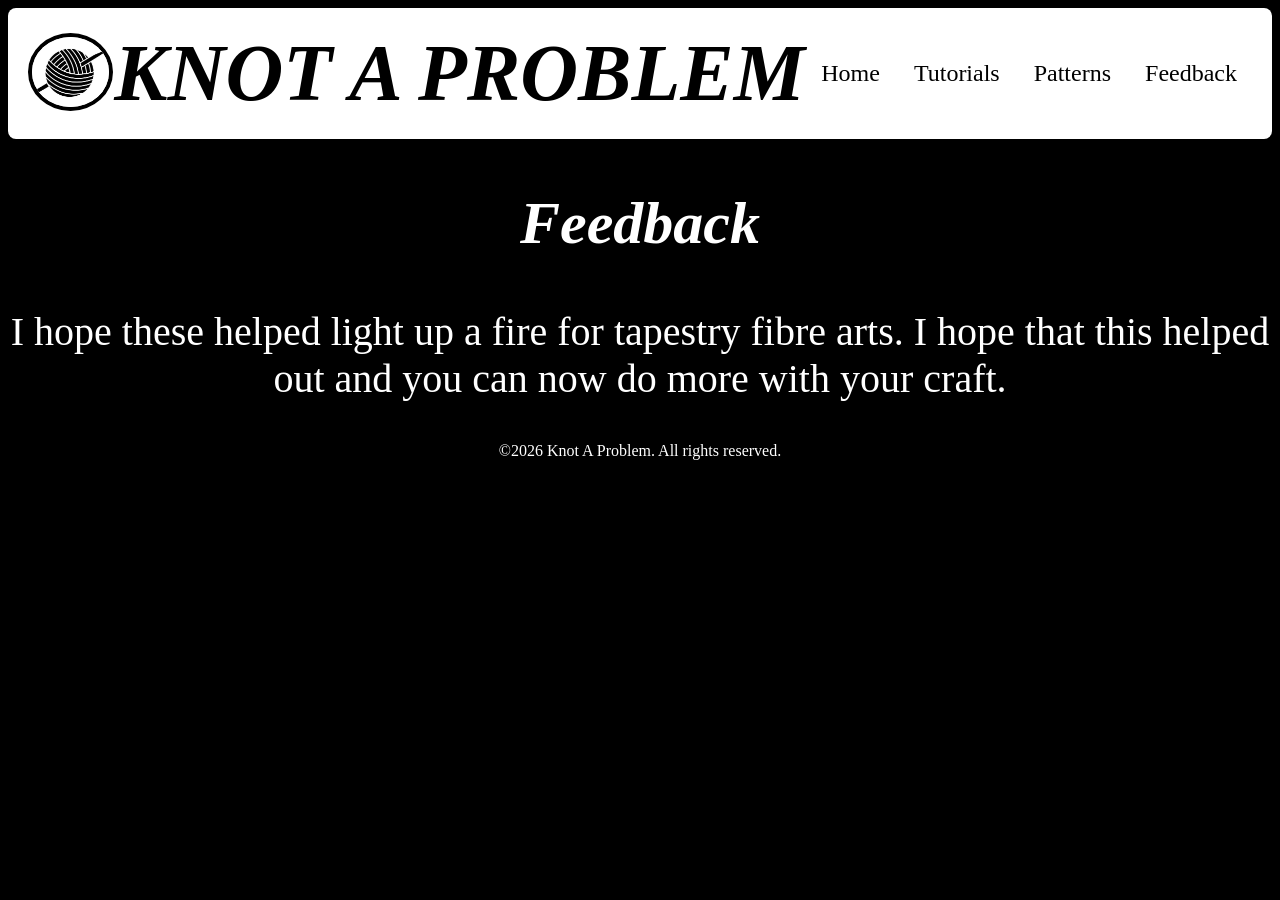
==== feedback.html @ b1bb3065 "feedback message started" ====
<!DOCTYPE html>
<html lang="en">
<head>
    <meta charset="UTF-8">
    <meta name="viewport" content="width=device-width, initial-scale=1.0">
    <title>Feedback</title>
    <link rel="stylesheet" href="style.css">
</head>
<body>
    <header>
        <!-- logo -->
        <div>
           <img id = logo src="download-_7_.png" alt="logo"> 
        </div>
        <h1 class="name">KNOT A PROBLEM</h1>
        <nav class="nav">
            <a href="index.html">Home</a>
            <a href="tutorials.html">Tutorials</a>
            <a href="patterns.html">Patterns</a>
            <a href="feedback.html">Feedback</a>
        </nav>
    </header>
    <!-- feedback -->
     <h2>Feedback</h2>
     <p>I hope these helped light up a fire for tapestry fibre arts. I hope that this helped out and you can now do more with your craft. </p>
    
    <footer >
        <p class="footer">©2026 Knot A Problem. All rights reserved.</p>
  </footer>
    
    <script src="script.js" defer></script>
</body>
</html>
---- style.css ----
body{
    color: rgb(255, 255, 255);
    background-size: cover;
    background-repeat: no-repeat;
    background-color: rgb(0, 0, 0);
    /* background-image:linear-gradient(rgba(0,0,0,0.5), rgba(0,0,0,0.5)), url(Alpha-pattern-_20388.jpeg) ; */
}
#logo{
height: 70px;
border-radius: 50%;
border-color: black;
border: 4px solid;
}
header{
    background-color:rgb(255, 255, 255);
    padding: 20px;
    text-align: center;
    display: flex;
    justify-content: space-between;
    align-items: center;
    border-radius: 8px;
    color: rgb(0, 0, 0);
    text-decoration-style: wavy;
    text-shadow: 2px;
}
.name{
    font-size: 80px;
    margin: 0;
    font-style: italic;
    font-family: fantasy;
}
nav a{
    color: rgb(0, 0, 0);
    text-decoration: none;
    margin: 0 15px;
    font-size: 24px;
}
nav a:hover{
    text-decoration: underline;
    color: rgb(90, 90, 90);
}
.about{
    display: flex;
    background-color:rgb(109, 109, 109) ;
    margin: 50px;
    border-radius: 50px;
}
.pic1{
    height: 500px;
    width: 400px;
    border-radius: 70px;
    border: 50px solid white;
    align-items: center;
    transition: box-shadow 0.3s ease, transform 0.3s ease;

}
.pic1:hover{
    box-shadow: 0px 0px 15px rgb(0, 0, 0);
    transform: scale(1.05);
}
.div1{
    margin-right: 70px;
    margin-left: 70px;
    background-color: white;
    box-sizing: content-box;
    border-radius: 50px;
    margin-top: 50px;
    margin-bottom: 70px;
}
.div2{
    margin-left: 70px;
    margin-right: 70px;
    border: 50px solid white;
    border-radius: 50px;
    text-align: center;
    background-color: black;
    margin-top: 50px;
    margin-bottom: 70px;
}
h2{
    font-style: italic;
    font-size: 60px;
    text-align: center;
}
p{
    font-size: 40px;
    text-align: center;
}
.tut{
    display: flex;
    background-color:rgb(109, 109, 109) ;
    margin: 50px;
    border-radius: 50px;
}
.pic2{
    width: 200px;
    border-radius: 50%;
    margin: 30px;
    transition: box-shadow 0.3s ease, transform 0.3s ease;
}
.pic2:hover{
    box-shadow: 0px 0px 15px rgb(0, 0, 0);
    transform: scale(1.05);
}
.pic3{
    width: 200px;
    border-radius: 50%;
    margin: 30px;transition: box-shadow 0.3s ease, transform 0.3s ease;
}
.pic3:hover{
    box-shadow: 0px 0px 15px rgb(0, 0, 0);
    transform: scale(1.05);
}
.pic4{
    width: 200px;
    border-radius: 50%;
    margin: 30px;
    transition: box-shadow 0.3s ease, transform 0.3s ease;
}
.pic4:hover{
    box-shadow: 0px 0px 15px rgb(0, 0, 0);
    transform: scale(1.05);
}
.link {
    color: white;
    text-decoration: none;
    font-size: 60px;
    text-align: center;
    margin-right: 100px;
    padding-left: 400px;
    padding-top: 100px;
    align-items: center;
    margin-top: 50px;
}
.pic5{
    width: 400px;
    margin: 50px, 50px;
    padding: 50px;
}
.pic6{
    width: 400px;
    margin: 50px, 50px;
    padding: 50px;
}
.pic7{
    width: 400px;
    margin: 50px, 50px;
    padding: 50px;
}
.pic8{
    width: 400px;
    margin: 50px, 50px;
    padding: 50px;
}
.pic9{
    width: 400px;
    margin: 50px, 50px;
    padding: 50px;
}
.pic10{
    width: 400px;
    margin: 50px, 50px;
    padding: 50px;
}
.pic11{
    width: 400px;
    margin: 50px, 50px;
    padding: 50px;
}
.pic12{
    width: 400px;
    margin: 50px, 50px;
    padding: 50px;
}
.pic13{
    width: 400px;
    margin: 50px, 50px;
    padding: 50px;
}
.link:hover{
    color: black;
}
    

.footer{
    text-align: center;
    color: white;
    font-size: 16px;
}
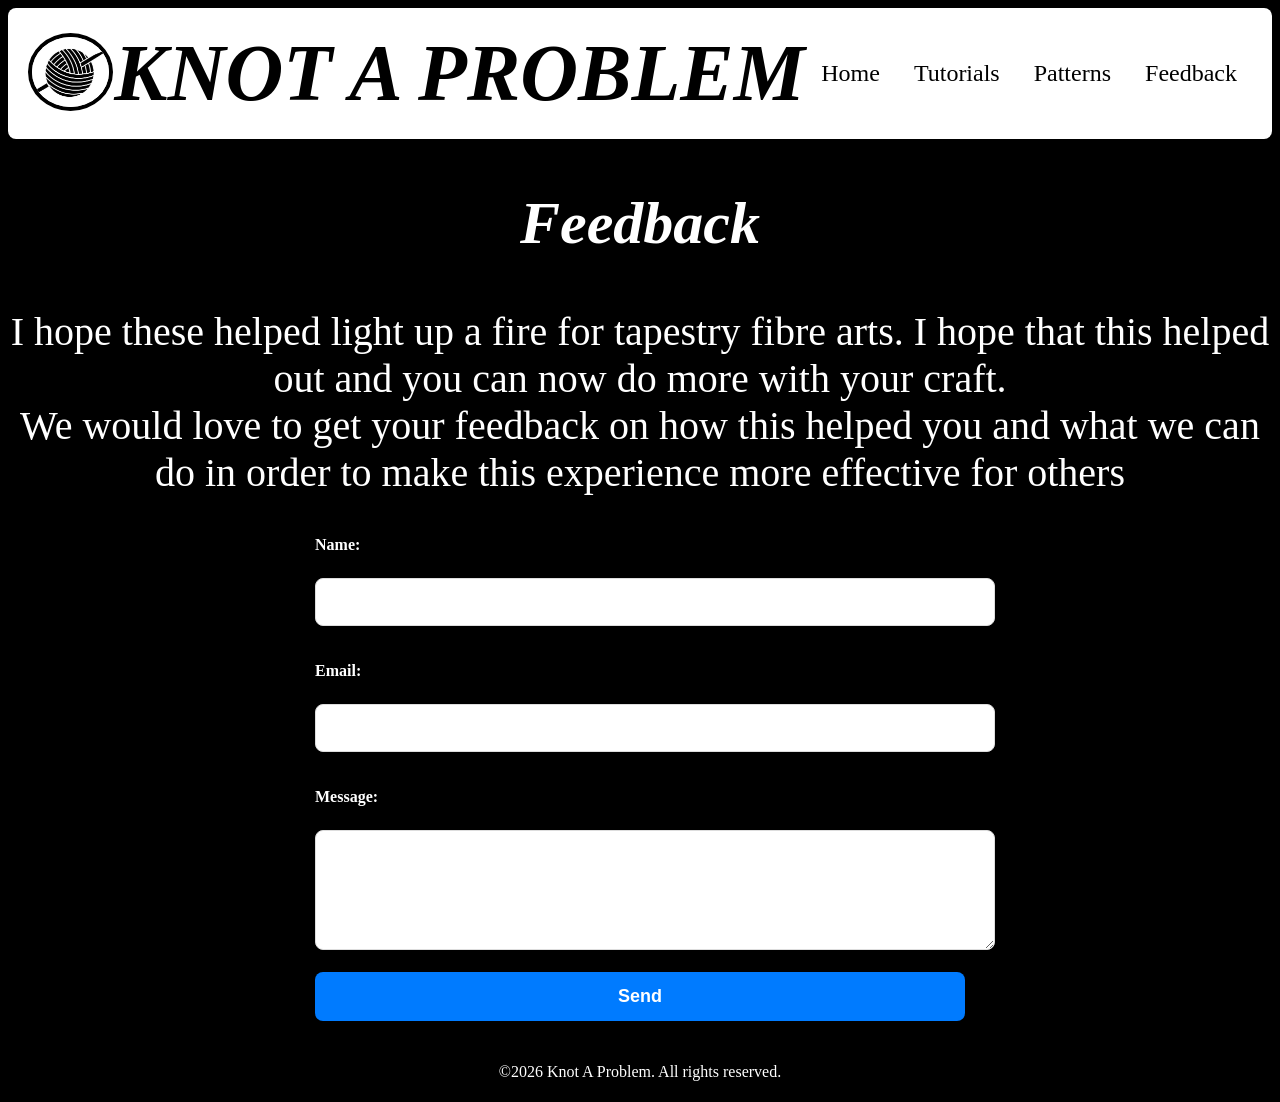
==== commit fa88040a: "complete form" ====
--- a/feedback.html
+++ b/feedback.html
@@ -22,8 +22,18 @@
     </header>
     <!-- feedback -->
      <h2>Feedback</h2>
-     <p>I hope these helped light up a fire for tapestry fibre arts. I hope that this helped out and you can now do more with your craft. </p>
-    
+     <p>I hope these helped light up a fire for tapestry fibre arts. I hope that this helped out and you can now do more with your craft. <br> We would love to get your feedback on how this helped you and what we can do in order to make this experience more effective for others </p>
+    <form> 
+            <label for="name">Name:</label><br>
+            <input type="text" id="full-name" name="full-name"><br><br>
+            
+             <label for="email">Email:</label><br>
+             <input type="email" id="email" name="email"/><br><br>
+             
+              <label for="message">Message:</label><br>
+              <textarea name="message" id="message" rows="5"></textarea>
+              <button type="submit" id="submit-button">Send</button>
+         </form>
     <footer >
         <p class="footer">©2026 Knot A Problem. All rights reserved.</p>
   </footer>
--- a/style.css
+++ b/style.css
@@ -180,7 +180,43 @@
 .link:hover{
     color: black;
 }
-    
+form{
+    max-width: 650px;
+    margin: 24px auto;
+}
+form label{
+    display: block;
+    margin-bottom: 6px;
+    font-weight: 600;
+}
+form input, form textarea, form button{
+    width: 100%;
+    padding: 14px;
+    margin-bottom: 18px;
+    font-size: 16px;
+    border: 1px solid #ddd;
+    border-radius: 8px;
+
+}
+form input:focus, form textarea:focus{
+    border-color: #007bff;
+    outline: none;
+}
+form button{
+    background-color: #007bff;
+    color: white;
+    font-size: 18px;
+    font-weight: bold;
+    border: none;
+    cursor: pointer;
+    transition: background-color 0.3s ease;
+}
+form button:hover{
+    background-color: #0056b3;
+}
+form button:active{
+    background-color: #004085;
+}    
 
 .footer{
     text-align: center;
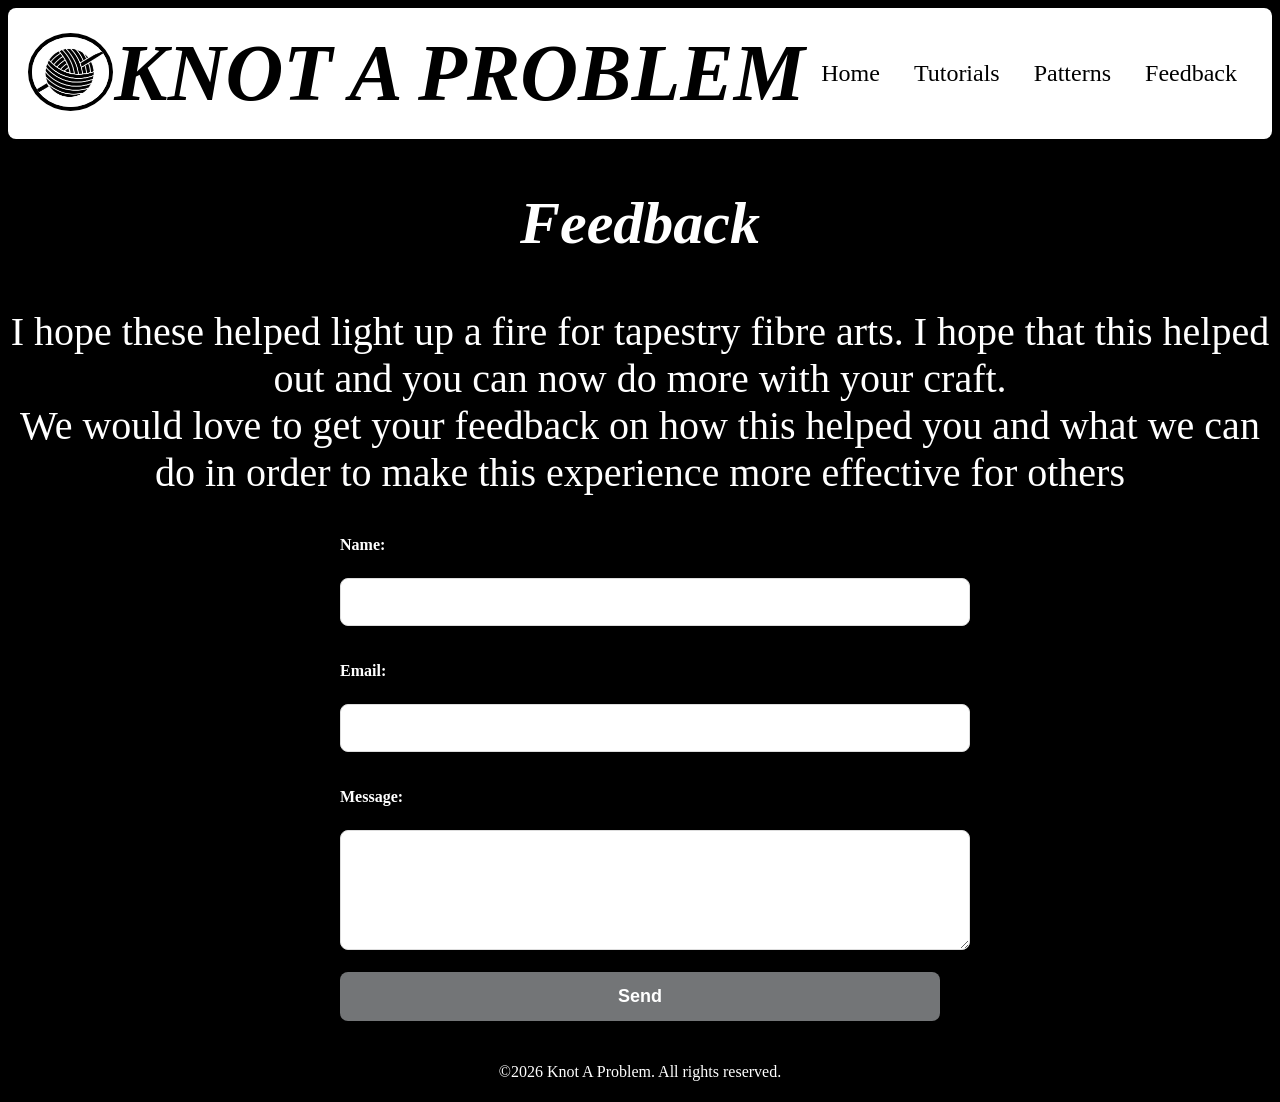
==== commit e0cd595e: "introduced new feature" ====
--- a/feedback.html
+++ b/feedback.html
@@ -34,6 +34,7 @@
               <textarea name="message" id="message" rows="5"></textarea>
               <button type="submit" id="submit-button">Send</button>
          </form>
+         <div id="toast" class="toast">🎉 Thank you for submitting!</div>
     <footer >
         <p class="footer">©2026 Knot A Problem. All rights reserved.</p>
   </footer>
--- a/style.css
+++ b/style.css
@@ -22,6 +22,7 @@
     color: rgb(0, 0, 0);
     text-decoration-style: wavy;
     text-shadow: 2px;
+    position: sticky;
 }
 .name{
     font-size: 80px;
@@ -86,7 +87,7 @@
     font-size: 40px;
     text-align: center;
 }
-.tut{
+/* .tut{
     display: flex;
     background-color:rgb(109, 109, 109) ;
     margin: 50px;
@@ -131,13 +132,99 @@
     padding-top: 100px;
     align-items: center;
     margin-top: 50px;
-}
-.pic5{
-    width: 400px;
-    margin: 50px, 50px;
-    padding: 50px;
-}
-.pic6{
+} */
+ .creators {
+    display: flex;
+    gap: 30px;
+    justify-content: center;
+    flex-wrap: wrap;   /* wraps on smaller screens */
+    padding: 40px;
+}
+
+.card {
+    background: rgb(111, 111, 111);
+    border-radius: 15px;
+    padding: 25px;
+    width: 250px;
+    text-align: center;
+    box-shadow: 0px 5px 15px rgba(0,0,0,0.1);
+    transition: transform 0.3s ease;
+    font-size: 32px;
+}
+
+.card:hover {
+    transform: translateY(-5px);
+}
+
+.creator-pic {
+    width: 100%;
+    height: 200px;
+    object-fit: cover;     /* keeps image proportions */
+    border-radius: 10px;
+    margin-bottom: 15px;
+}
+
+.btn {
+    display: inline-block;
+    margin-top: 15px;
+    padding: 10px 20px;
+    background: your-color;
+    color: white;
+    border-radius: 25px;
+    text-decoration: none;
+    font-weight: bold;
+    font-size: 32px;
+    
+}
+
+.patterns-intro {
+    text-align: center;
+    padding: 40px;
+    max-width: 700px;
+    margin: 0 auto;
+}
+
+.patterns-grid {
+    display: grid;
+    grid-template-columns: repeat(3, 1fr); /* 3 images per row */
+    gap: 20px;
+    padding: 40px;
+    max-width: 900px;
+    margin: 0 auto;
+}
+
+.pic {
+    width: 100%;
+    border-radius: 10px;
+    object-fit: cover;
+    transition: transform 0.3s ease;
+}
+
+.pic:hover {
+    transform: scale(1.05); /* slight zoom on hover */
+}
+.pic{
+    width: 200px;
+    margin: 50px, 50px;
+    padding: 50px;
+}
+.toast {
+  position: fixed;
+  bottom: 30px;
+  right: 30px;
+  background: #333;
+  color: #fff;
+  padding: 14px 22px;
+  border-radius: 8px;
+  opacity: 0;
+  transition: opacity 0.4s ease;
+  pointer-events: none;
+}
+
+.toast.show {
+  opacity: 1;
+}
+/* .pic6{
     width: 400px;
     margin: 50px, 50px;
     padding: 50px;
@@ -176,12 +263,12 @@
     width: 400px;
     margin: 50px, 50px;
     padding: 50px;
-}
+} */
 .link:hover{
     color: black;
 }
 form{
-    max-width: 650px;
+    max-width: 600px;
     margin: 24px auto;
 }
 form label{
@@ -199,11 +286,11 @@
 
 }
 form input:focus, form textarea:focus{
-    border-color: #007bff;
+    border-color: #000000;
     outline: none;
 }
 form button{
-    background-color: #007bff;
+    background-color: #737577;
     color: white;
     font-size: 18px;
     font-weight: bold;
@@ -211,11 +298,9 @@
     cursor: pointer;
     transition: background-color 0.3s ease;
 }
-form button:hover{
-    background-color: #0056b3;
-}
+
 form button:active{
-    background-color: #004085;
+    background-color: #585858;
 }    
 
 .footer{
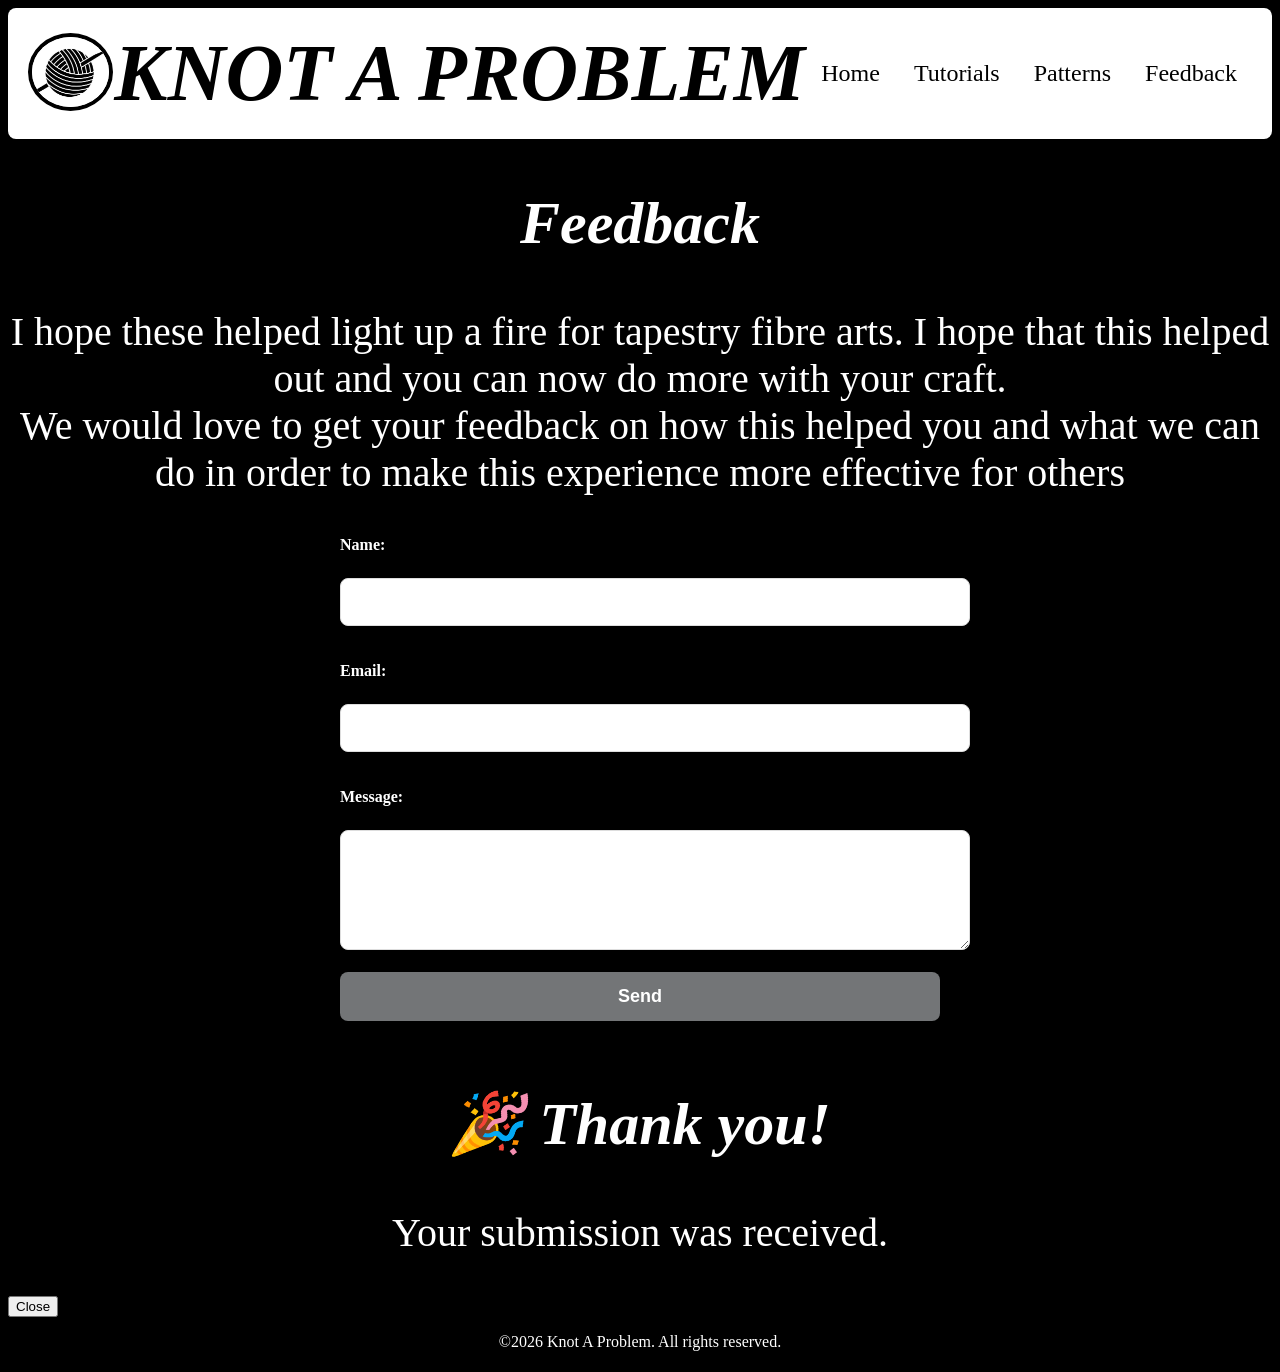
==== commit 5805c233: "updated feedback" ====
--- a/feedback.html
+++ b/feedback.html
@@ -23,7 +23,7 @@
     <!-- feedback -->
      <h2>Feedback</h2>
      <p>I hope these helped light up a fire for tapestry fibre arts. I hope that this helped out and you can now do more with your craft. <br> We would love to get your feedback on how this helped you and what we can do in order to make this experience more effective for others </p>
-    <form> 
+    <form id="form"> 
             <label for="name">Name:</label><br>
             <input type="text" id="full-name" name="full-name"><br><br>
             
@@ -33,8 +33,15 @@
               <label for="message">Message:</label><br>
               <textarea name="message" id="message" rows="5"></textarea>
               <button type="submit" id="submit-button">Send</button>
-         </form>
-         <div id="toast" class="toast">🎉 Thank you for submitting!</div>
+    </form>
+         <!-- <div id="toast" class="toast">🎉 Thank you for submitting!</div> -->
+    <div id="modal" class="modal-overlay">
+        <div class="modal-box">
+             <h2>🎉 Thank you!</h2>
+               <p>Your submission was received.</p>
+              <button id="closeBtn">Close</button>
+        </div>
+    </div>
     <footer >
         <p class="footer">©2026 Knot A Problem. All rights reserved.</p>
   </footer>
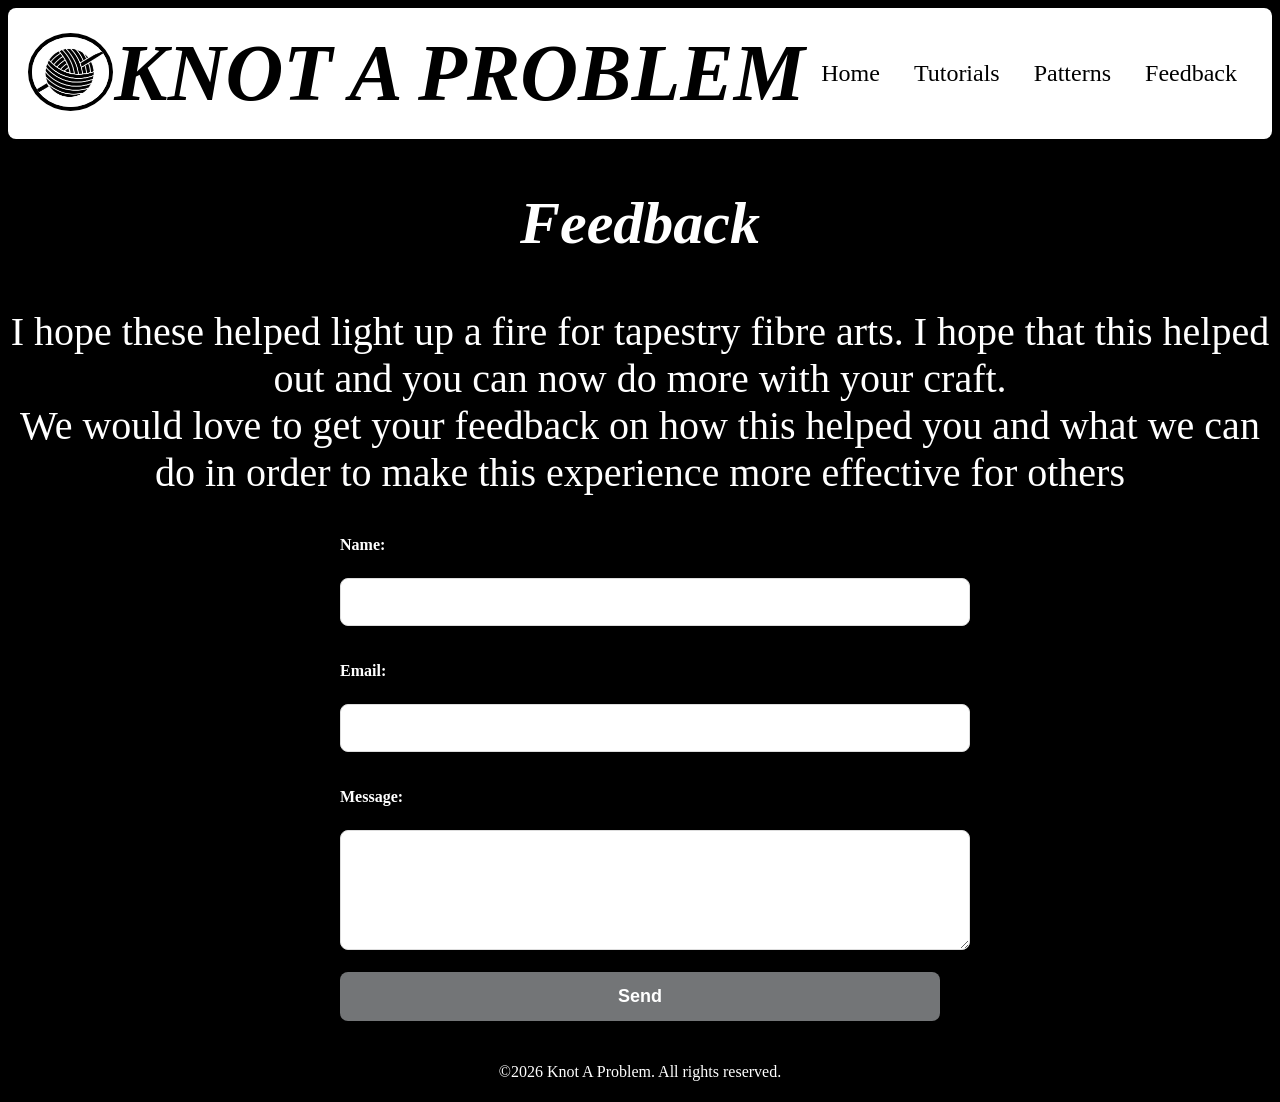
==== commit 41435961: "edited feedback page" ====
--- a/feedback.html
+++ b/feedback.html
@@ -37,7 +37,7 @@
          <!-- <div id="toast" class="toast">🎉 Thank you for submitting!</div> -->
     <div id="modal" class="modal-overlay">
         <div class="modal-box">
-             <h2>🎉 Thank you!</h2>
+             <h2 >🎉 Thank you!</h2>
                <p>Your submission was received.</p>
               <button id="closeBtn">Close</button>
         </div>
--- a/style.css
+++ b/style.css
@@ -208,7 +208,7 @@
     margin: 50px, 50px;
     padding: 50px;
 }
-.toast {
+/* .toast {
   position: fixed;
   bottom: 30px;
   right: 30px;
@@ -223,6 +223,25 @@
 
 .toast.show {
   opacity: 1;
+} */
+ .modal-overlay {
+  display: none;
+  position: fixed;
+  inset: 0;
+  background: rgba(0,0,0,0.5);
+  justify-content: center;
+  align-items: center;
+}
+
+.modal-overlay.show {
+  display: flex;
+}
+
+.modal-box {
+  background: white;
+  padding: 40px;
+  border-radius: 12px;
+  text-align: center;
 }
 /* .pic6{
     width: 400px;
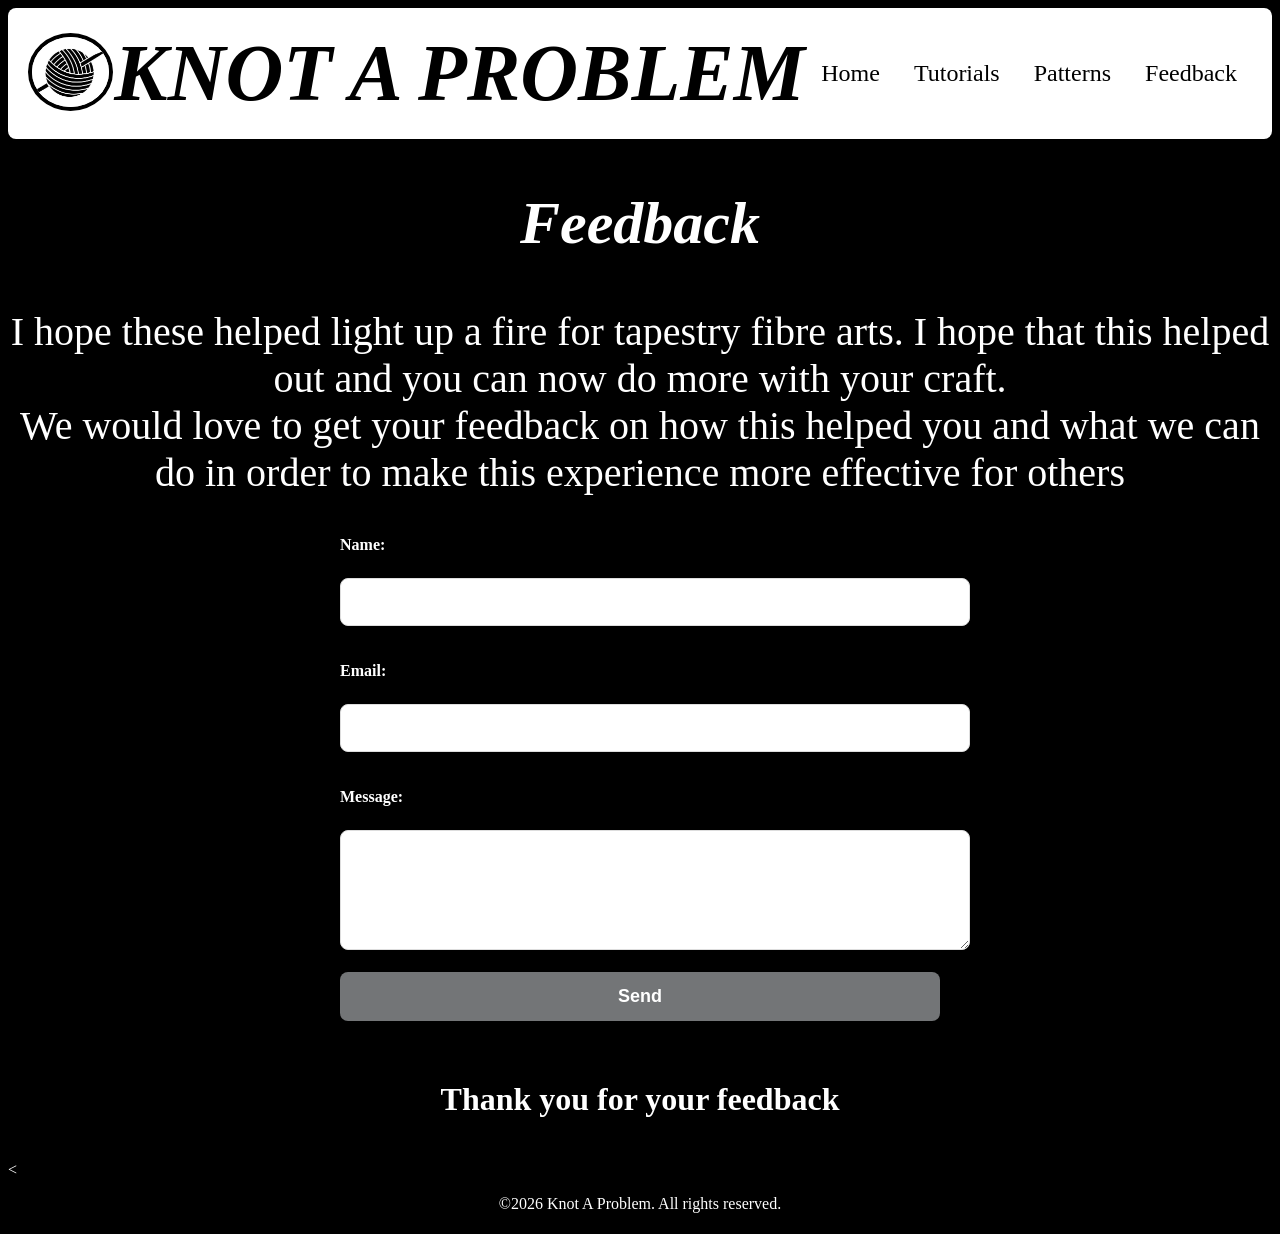
==== commit 77966f6a: "first final draft" ====
--- a/feedback.html
+++ b/feedback.html
@@ -34,14 +34,8 @@
               <textarea name="message" id="message" rows="5"></textarea>
               <button type="submit" id="submit-button">Send</button>
     </form>
-         <!-- <div id="toast" class="toast">🎉 Thank you for submitting!</div> -->
-    <div id="modal" class="modal-overlay">
-        <div class="modal-box">
-             <h2 >🎉 Thank you!</h2>
-               <p>Your submission was received.</p>
-              <button id="closeBtn">Close</button>
-        </div>
-    </div>
+     <h4 id="result">Thank you for your feedback</h4>
+<     
     <footer >
         <p class="footer">©2026 Knot A Problem. All rights reserved.</p>
   </footer>
--- a/style.css
+++ b/style.css
@@ -87,52 +87,7 @@
     font-size: 40px;
     text-align: center;
 }
-/* .tut{
-    display: flex;
-    background-color:rgb(109, 109, 109) ;
-    margin: 50px;
-    border-radius: 50px;
-}
-.pic2{
-    width: 200px;
-    border-radius: 50%;
-    margin: 30px;
-    transition: box-shadow 0.3s ease, transform 0.3s ease;
-}
-.pic2:hover{
-    box-shadow: 0px 0px 15px rgb(0, 0, 0);
-    transform: scale(1.05);
-}
-.pic3{
-    width: 200px;
-    border-radius: 50%;
-    margin: 30px;transition: box-shadow 0.3s ease, transform 0.3s ease;
-}
-.pic3:hover{
-    box-shadow: 0px 0px 15px rgb(0, 0, 0);
-    transform: scale(1.05);
-}
-.pic4{
-    width: 200px;
-    border-radius: 50%;
-    margin: 30px;
-    transition: box-shadow 0.3s ease, transform 0.3s ease;
-}
-.pic4:hover{
-    box-shadow: 0px 0px 15px rgb(0, 0, 0);
-    transform: scale(1.05);
-}
-.link {
-    color: white;
-    text-decoration: none;
-    font-size: 60px;
-    text-align: center;
-    margin-right: 100px;
-    padding-left: 400px;
-    padding-top: 100px;
-    align-items: center;
-    margin-top: 50px;
-} */
+
  .creators {
     display: flex;
     gap: 30px;
@@ -208,22 +163,7 @@
     margin: 50px, 50px;
     padding: 50px;
 }
-/* .toast {
-  position: fixed;
-  bottom: 30px;
-  right: 30px;
-  background: #333;
-  color: #fff;
-  padding: 14px 22px;
-  border-radius: 8px;
-  opacity: 0;
-  transition: opacity 0.4s ease;
-  pointer-events: none;
-}
-
-.toast.show {
-  opacity: 1;
-} */
+
  .modal-overlay {
   display: none;
   position: fixed;
@@ -243,46 +183,7 @@
   border-radius: 12px;
   text-align: center;
 }
-/* .pic6{
-    width: 400px;
-    margin: 50px, 50px;
-    padding: 50px;
-}
-.pic7{
-    width: 400px;
-    margin: 50px, 50px;
-    padding: 50px;
-}
-.pic8{
-    width: 400px;
-    margin: 50px, 50px;
-    padding: 50px;
-}
-.pic9{
-    width: 400px;
-    margin: 50px, 50px;
-    padding: 50px;
-}
-.pic10{
-    width: 400px;
-    margin: 50px, 50px;
-    padding: 50px;
-}
-.pic11{
-    width: 400px;
-    margin: 50px, 50px;
-    padding: 50px;
-}
-.pic12{
-    width: 400px;
-    margin: 50px, 50px;
-    padding: 50px;
-}
-.pic13{
-    width: 400px;
-    margin: 50px, 50px;
-    padding: 50px;
-} */
+
 .link:hover{
     color: black;
 }
@@ -321,7 +222,10 @@
 form button:active{
     background-color: #585858;
 }    
-
+#result{
+    text-align: center;
+    font-size: 32px;
+}
 .footer{
     text-align: center;
     color: white;
